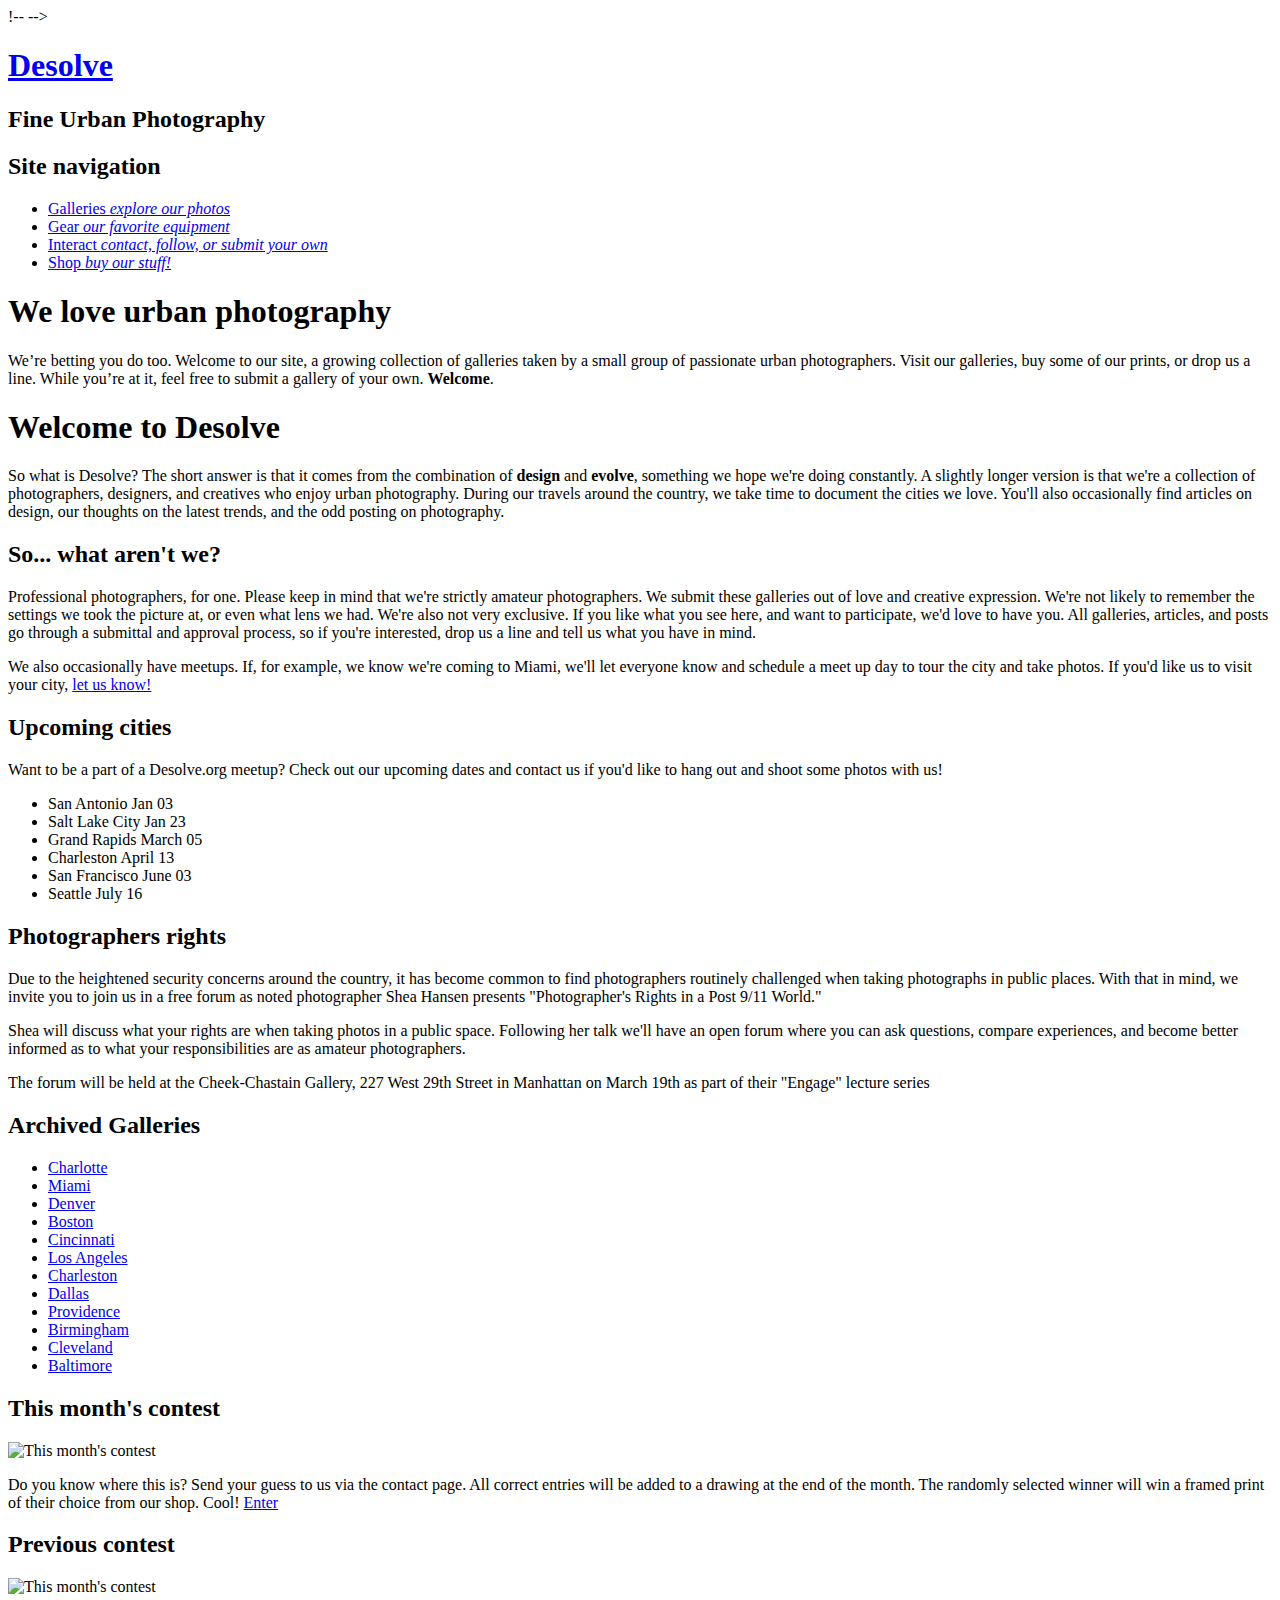
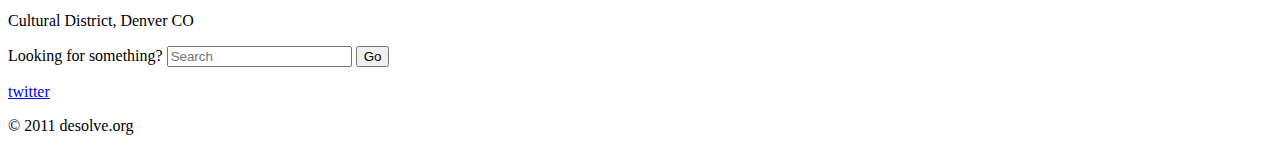
==== index.htm @ 6e528c20 "Update index.htm" ====
<!DOCTYPE HTML>
<html>
<head>
    <meta charset="UTF-8">
    <title>Welcome to Desolve</title>
    <!--[if lt IE 9]>
<script src="http://html5shiv.googlecode.com/svn/trunk/html5.js"></script>
<![endif]-->
    !--    <link href="_css/main.css" rel="stylesheet" media="screen, projection">-->
    <link type="text/css" href="_css/main.css" rel="stylesheet">
</head>

<body>
    <header id="pageHeader">
        <hgroup>
            <h1><a href="index.htm" title="Desolve.org">Desolve</a></h1>
            <h2>Fine Urban Photography</h2>
        </hgroup>
    </header>
    <nav id="mainNav">
        <h2>Site navigation</h2>
        <ul>
            <li><a href="galleries.htm" title="Our photo galleries" class="gallery">Galleries <em>explore our photos</em></a> </li>
            <li><a href="gear.htm" title="Favorite gear" class="gear">Gear <em>our favorite equipment</em></a></li>
            <li><a href="contact.htm" title="Get in touch" class="interact">Interact <em>contact, follow, or submit your own</em></a></li>
            <li><a href="shop.htm" title="Buy our stuff" class="shop">Shop <em>buy our stuff!</em></a></li>
        </ul>
    </nav>
    <section id="content">
        <div class="banner">
            <h1>We love urban photography</h1>
            <p>We’re betting you do too. Welcome to our site, a growing collection of galleries taken by a small group of passionate urban photographers. Visit our galleries, buy some of our prints, or drop us a line. While you’re at it, feel free to submit a gallery of your own. <strong>Welcome</strong>.</p>
        </div>
        <article id="home">
            <h1>Welcome to Desolve</h1>
            <p>So what is Desolve? The short answer is that it comes from the combination of <strong>design</strong> and <strong>evolve</strong>, something we hope we're doing constantly. A slightly longer version is that we're a collection of photographers, designers, and creatives who enjoy urban photography. During our travels around the country, we take time to document the cities we love. You'll also occasionally find articles on design, our thoughts on the latest trends, and the odd posting on photography. </p>
            <h2>So... what aren't we?</h2>
            <p>Professional photographers, for one. Please keep in mind that we're strictly amateur photographers. We submit these galleries out of love and creative expression. We're not likely to remember the settings we took the picture at, or even what lens we had. We're also not very exclusive. If you like what you see here, and want to participate, we'd love to have you. All galleries, articles, and posts go through a submittal and approval process, so if you're interested, drop us a line and tell us what you have in mind.</p>
            <p>We also occasionally have meetups. If, for example, we know we're coming to Miami, we'll let everyone know and schedule a meet up day to tour the city and take photos. If you'd like us to visit your city, <a href="contact.htm" title="get in touch">let us know!</a></p>
            <section class="news">
                <h2>Upcoming cities</h2>
                <p>Want to be a part of a Desolve.org meetup? Check out our upcoming dates and contact us if you'd like to hang out and shoot some photos with us!</p>
                <ul>
                    <li>San Antonio <span>Jan 03</span></li>
                    <li>Salt Lake City <span>Jan 23</span></li>
                    <li>Grand Rapids <span>March 05</span></li>
                    <li>Charleston <span>April 13</span></li>
                    <li>San Francisco <span>June 03</span></li>
                    <li>Seattle <span>July 16</span></li>
                </ul>
            </section>
            <section class="news">
                <h2>Photographers rights</h2>
                <p>Due to the heightened security concerns around the country, it has become common to find photographers routinely challenged when taking photographs in public places. With that in mind, we invite you to join us in a free forum as noted photographer Shea Hansen presents "Photographer's Rights in a Post 9/11 World."</p>
                <p>Shea will discuss what your rights are when taking photos in a public space. Following her talk we'll have an open forum where you can ask questions, compare experiences, and become better informed as to what your responsibilities are as amateur photographers.</p>
                <p>The forum will be held at the Cheek-Chastain Gallery, 227 West 29th Street in Manhattan on March 19th as part of their "Engage" lecture series</p>
            </section>
        </article>
        <aside>
            <nav id="archives">
                <h2>Archived Galleries</h2>
                <ul>
                    <li><a href="charlotte.htm" title="charlotte">Charlotte</a></li>
                    <li><a href="miami.htm" title="miami">Miami</a></li>
                    <li><a href="denver.htm" title="denver">Denver</a></li>
                    <li><a href="boston.htm" title="boston">Boston</a></li>
                    <li><a href="cincinnati.htm" title="cincinnati">Cincinnati</a></li>
                    <li><a href="lost_angeles.htm" title="los angeles">Los Angeles</a></li>
                    <li><a href="charleston.htm" title="charleston">Charleston</a></li>
                    <li><a href="dallas.htm" title="dallas">Dallas</a></li>
                    <li><a href="providence.htm" title="providence">Providence</a></li>
                    <li><a href="birmingham.htm" title="birmingham">Birmingham</a></li>
                    <li><a href="cleveland.htm" title="cleveland">Cleveland</a></li>
                    <li><a href="baltimore.htm" title="balitmore">Baltimore</a></li>
                </ul>
            </nav>
            <section class="contest">
                <h2>This month's contest</h2>
                <img src="_images/contest.jpg" width="200" height="200" alt="This month's contest">
                <p>Do you know where this is? Send your guess to us via the contact page. All correct entries will be added to a drawing at the end of the month. The randomly selected winner will win a framed print of their choice from our shop. Cool! <span class="enter"><a href="#" title="enter our contest">Enter</a></span></p>
            </section>
            <section class="contest">
                <h2>Previous contest</h2>
                <img src="_images/previous.jpg" width="200" height="200" alt="This month's contest">
                <p>Cultural District, Denver CO</p>
            </section>
        </aside>
    </section>
    <footer id="pageFooter">
        <form action="http://desolve.org" method="post" class="search-form">
            <label for="search">Looking for something?</label>
            <input type="search" placeholder="Search" title="Search" class="q" name="search" id="search">
            <input type="submit" class="submit" value="Go" name="submit">
        </form>
        <p class="twitter"><a href="http://www.twitter.com/jameswillweb">twitter</a></p>
        <p class="notice">&copy; 2011 desolve.org</p>
    </footer>
</body>
</html>
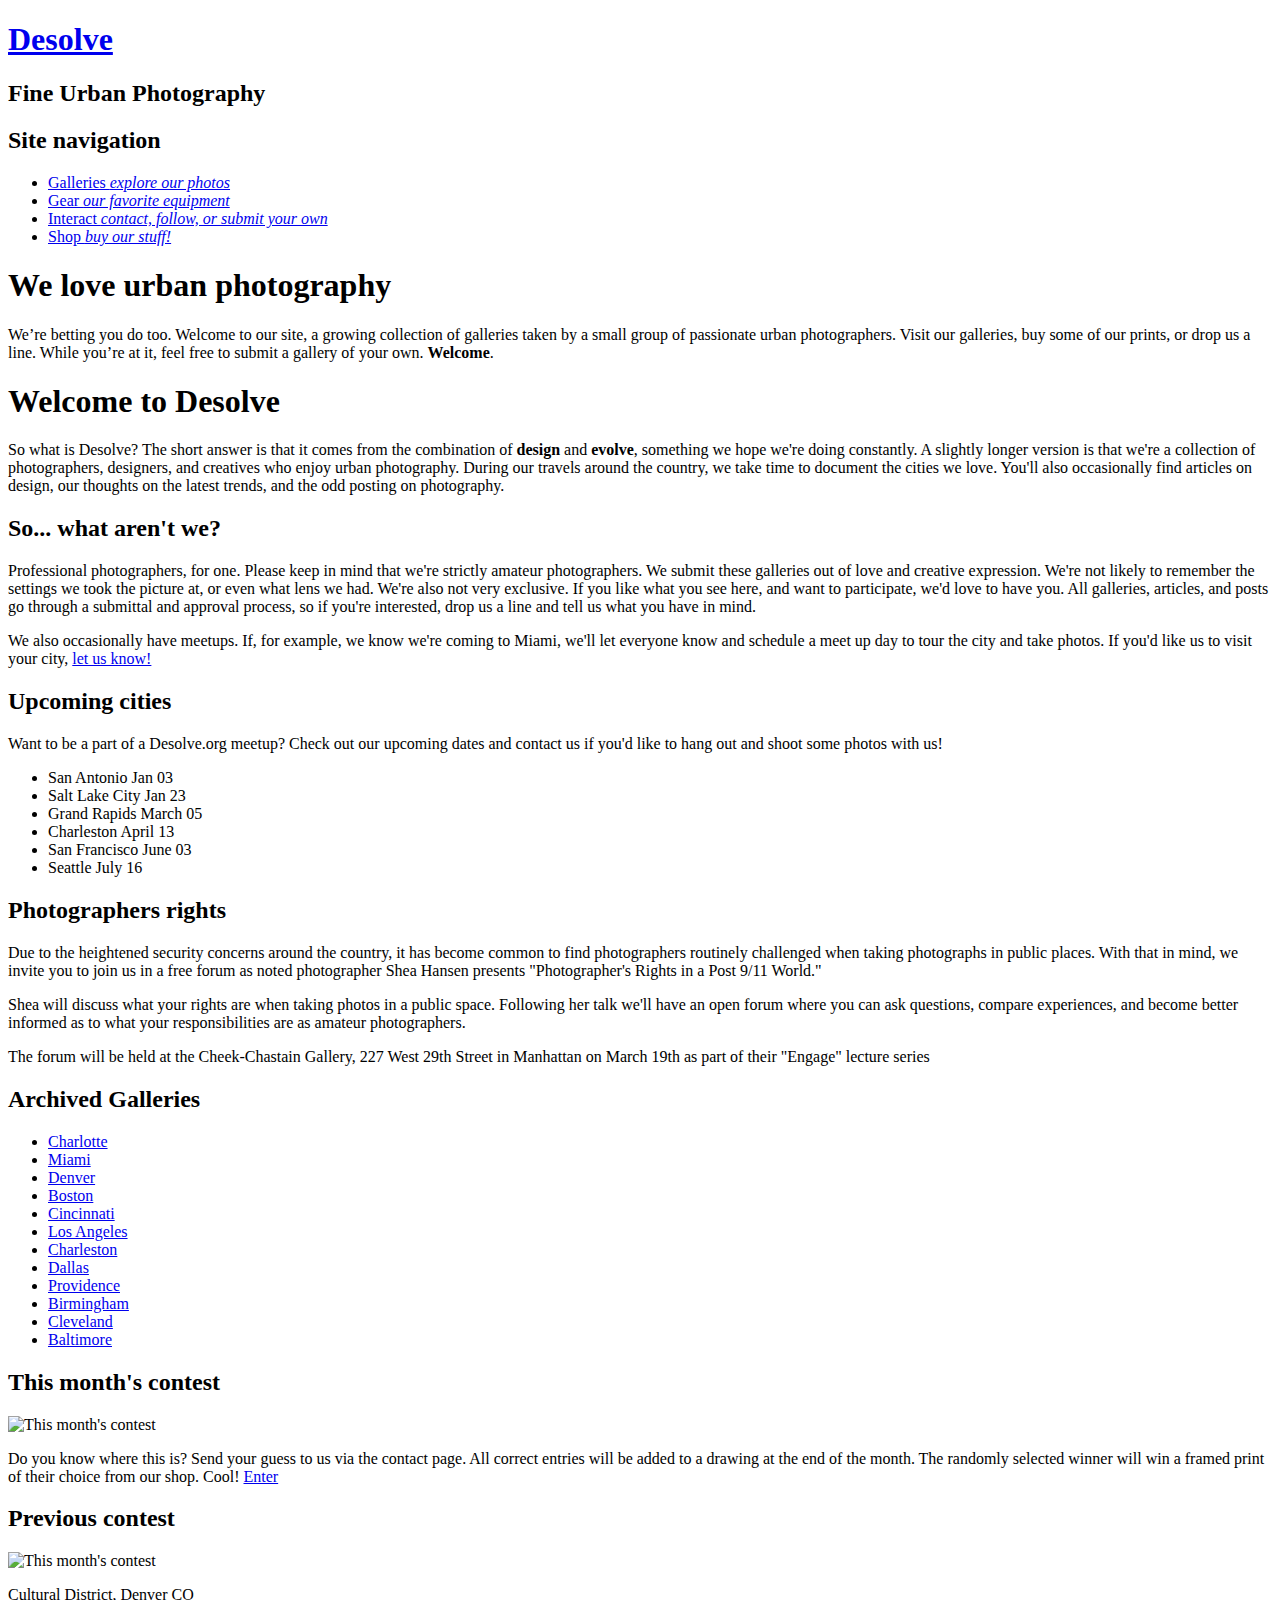
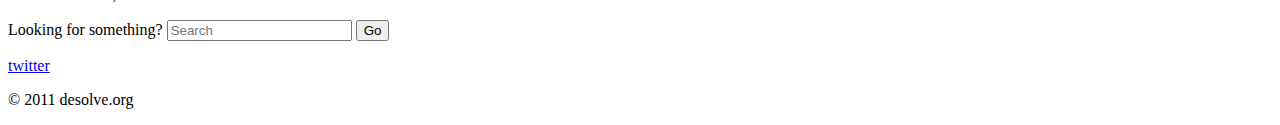
==== commit 3b2e8d57: "Update index.htm" ====
--- a/index.htm
+++ b/index.htm
@@ -3,10 +3,7 @@
 <head>
     <meta charset="UTF-8">
     <title>Welcome to Desolve</title>
-    <!--[if lt IE 9]>
-<script src="http://html5shiv.googlecode.com/svn/trunk/html5.js"></script>
-<![endif]-->
-    !--    <link href="_css/main.css" rel="stylesheet" media="screen, projection">-->
+   
     <link type="text/css" href="_css/main.css" rel="stylesheet">
 </head>
 
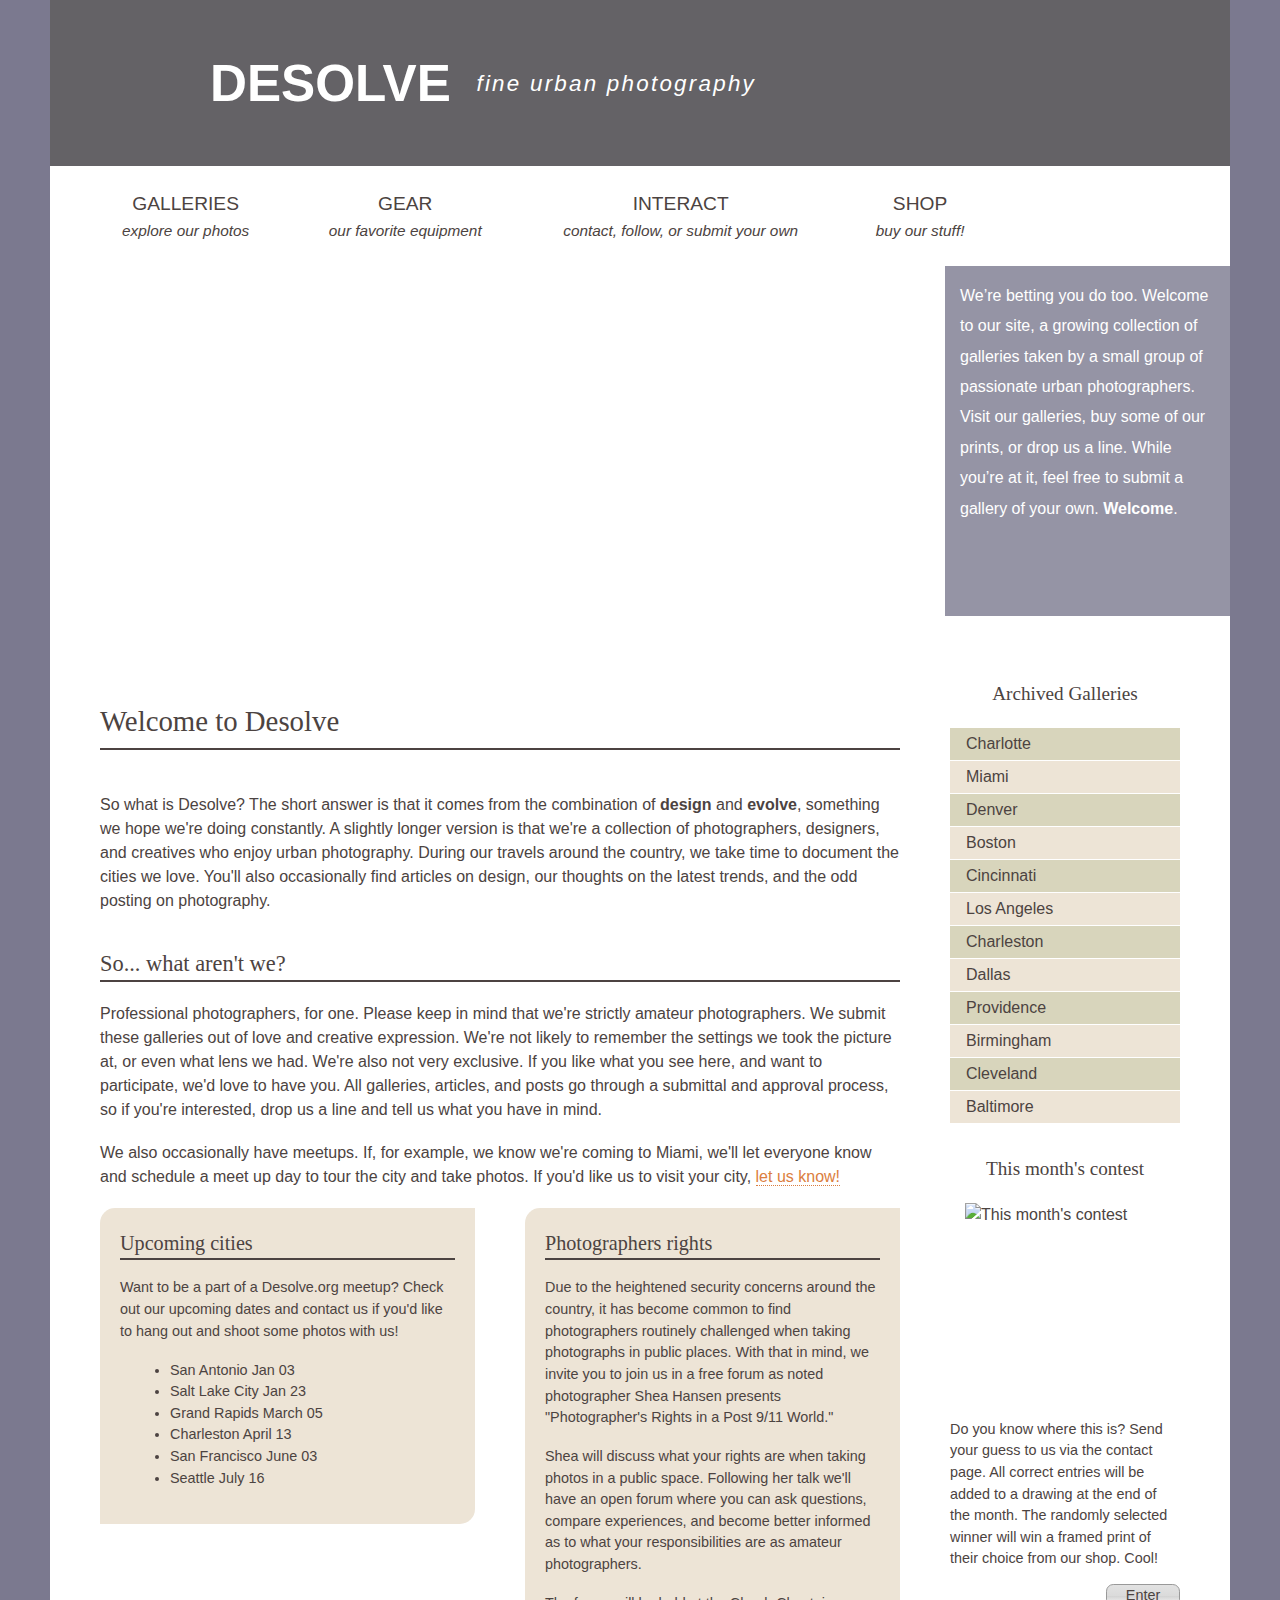
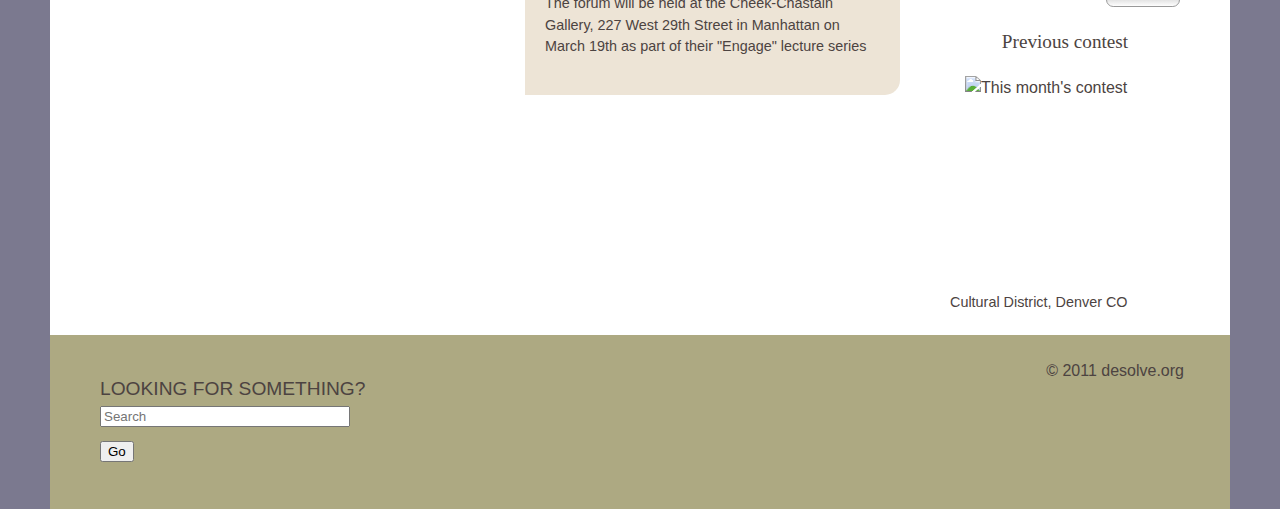
==== commit c081d97b: "s" ====
--- a/index.htm
+++ b/index.htm
@@ -2,9 +2,9 @@
 <html>
 <head>
     <meta charset="UTF-8">
+    <link type="text/css" href="css/main.css" rel="stylesheet">
     <title>Welcome to Desolve</title>
    
-    <link type="text/css" href="_css/main.css" rel="stylesheet">
 </head>
 
 <body>
--- a/css/main.css
+++ b/css/main.css
@@ -0,0 +1,723 @@
+
+
+/*Lab steps:
+
+1. In the banner styles section, (line 276) modify the styles for the banner and banner paragraph so that its height matches the banner and its width matches the aside column (remember to take the current padding into account). Then using positioning to line up the paragraph with the right edge of the banner, so that it appears to line up with the aside column below it. Finally, ensure that content is not allowed to flow outside of the banner div tag.
+
+2. In the footer, locate the twitter link. Using the class attribute, write a selector (at around line 691) that fixes the position of the twitter icon to always be 20% away from the bottom edge of the screen, and snug up against the left edge of the screen.*/
+
+/* CSS Document */
+
+/*copyright lynda.com 2011
+feel free to use these styles as you wish
+attribution would be nice, but not required
+*/
+
+/* desolve color palette
+#4C4341     rgb(76, 67, 65)  ASH
+#646266      rgb(100, 98, 102)  DULL GRAY
+#7B798F     rgb(123, 121, 143)  PEWTER BLUE
+#ADA982    rgb(173, 169, 130)  DARK TAN
+#D8D5BC   rgb(216, 213, 188)  MED TAN
+#EDE4D6   rgb(237, 228, 214)  LIGHT TAN
+#667F6A     rgb(102, 127, 106)  DARK GREEN
+#DB7E40	 rgb(219,126,64) BURNT ORANGE
+*/
+/*fonts*/
+@font-face {
+	font-family: 'Cantarell';
+	src: url('../_fonts/Cantarell-Regular-webfont.eot');
+	src: url('../_fonts/Cantarell-Regular-webfont.eot?#iefix') format('embedded-opentype'), url('../_fonts/Cantarell-Regular-webfont.woff') format('woff'), url('../_fonts/Cantarell-Regular-webfont.ttf') format('truetype'), url('../_fonts/Cantarell-Regular-webfont.svg#webfont9UOzsjXz') format('svg');
+	font-weight: normal;
+	font-style:normal;
+}
+
+@font-face {
+	font-family: 'Cantarell';
+	src: url('../_fonts/Cantarell-Oblique-webfont.eot');
+	src: url('../_fonts/Cantarell-Oblique-webfont.eot?#iefix') format('embedded-opentype'), url('../_fonts/Cantarell-Oblique-webfont.woff') format('woff'), url('../_fonts/Cantarell-Oblique-webfont.ttf') format('truetype'), url('../_fonts/Cantarell-Oblique-webfont.svg#webfontRl4nowrT') format('svg');
+	font-weight: normal;
+	font-style:italic;
+}
+
+@font-face {
+	font-family: 'Cantarell';
+	src: url('../_fonts/Cantarell-Bold-webfont.eot');
+	src: url('../_fonts/Cantarell-Bold-webfont.eot?#iefix') format('embedded-opentype'), url('../_fonts/Cantarell-Bold-webfont.woff') format('woff'), url('../_fonts/Cantarell-Bold-webfont.ttf') format('truetype'), url('../_fonts/Cantarell-Bold-webfont.svg#webfontKr2CkGZp') format('svg');
+	font-weight: bold;
+	font-style:normal;
+}
+
+@font-face {
+	font-family: 'Cantarell';
+	src: url('../_fonts/Cantarell-BoldOblique-webfont.eot');
+	src: url('../_fonts/Cantarell-BoldOblique-webfont.eot?#iefix') format('embedded-opentype'), url('../_fonts/Cantarell-BoldOblique-webfont.woff') format('woff'), url('../_fonts/Cantarell-BoldOblique-webfont.ttf') format('truetype'), url('../_fonts/Cantarell-BoldOblique-webfont.svg#webfontQ1aSR0ux') format('svg');
+	font-weight: bold;
+	font-style:italic;
+}
+
+@font-face {
+	font-family: "Cardo";
+	src: url("../_fonts/Cardo99s-webfont.eot");
+	src: url("../_fonts/Cardo99s-webfont.eot?#iefix") format("embedded-opentype"), url("../_fonts/Cardo99s-webfont.woff") format("woff"), url("../_fonts/Cardo99s-webfont.ttf") format("truetype"), url("../_fonts/Cardo99s-webfont.svg#webfontQ5EXXZTZ") format("svg");
+	font-weight: normal;
+	font-style: normal;
+}
+
+@font-face {
+	font-family: 'OstrichSansBold';
+	src: url('../_fonts/ostrich-bold-webfont.eot');
+	src: url('../_fonts/ostrich-bold-webfont.eot?#iefix') format('embedded-opentype'), url('../_fonts/ostrich-bold-webfont.woff') format('woff'), url('../_fonts/ostrich-bold-webfont.ttf') format('truetype'), url('../_fonts/ostrich-bold-webfont.svg#OstrichSansBold') format('svg');
+	font-weight: normal;
+	font-style: normal;
+}
+
+/*Global styles -----------------------------------------------------------------------------------------------------------*/
+
+/*limited reset*/
+html, body, div, section, article, aside, header, hgroup, footer, nav, h1, h2, h3, h4, h5, h6, p, blockquote, address, time, span, em, strong, img, ol, ul, li, figure, canvas, video, th, td, tr {
+	margin: 0;
+	padding: 0;
+	border: 0;
+	vertical-align:baseline;
+	font: inherit;
+}
+
+/*html5 display rule*/
+address, article, aside, canvas, details, figcaption, figure, footer, header, hgroup, nav, menu, nav, section, summary {
+	display: block;
+}
+
+a {
+	text-decoration: none;
+	color: rgb(219,126,64);
+	border-bottom: 1px dotted rgb(219,126,64);
+}
+
+a:hover {
+	color: #7B798F;
+	border-bottom: 1px solid #7B798F;
+}
+
+.preview a {
+	display: block;
+	height:100%;
+}
+
+.preview a:hover {
+	border: none;
+}
+
+a.phone {
+	border: none;
+	color: inherit;
+}
+
+a.phone:hover {
+	border: none;
+	color: inherit;
+	cursor: default;
+}
+
+html {
+	background: rgb(123, 121, 143);
+}
+
+body {
+	font: 100% Cantarell, Arial, Helvetica, sans-serif;
+	line-height: 1.5;
+	position: relative;
+	background: #fff;
+	color: rgb(76, 67, 65);
+	font-weight:normal;
+	font-style:normal;
+}
+
+#mainNav h2 {
+	display: none;
+}
+
+nav ul {
+	list-style: none;
+}
+
+strong {
+	font-weight: bold;
+}
+
+em {
+	font-style: italic;
+}
+/*Basic layout styles -----------------------------------------------------------------------------------------------------------*/
+
+body {
+	width: 1180px;
+	margin: 0 auto;
+}
+
+header {
+	height: 165px;
+}
+
+article {
+	float: left;
+	width: 800px;
+	padding-left: 50px;
+}
+
+aside {
+	float: right;
+	width: 230px;
+	padding-right: 50px;
+}
+
+#pageFooter {
+	clear:both;
+	overflow:hidden;
+	height: 150px;
+}
+
+/* Content region styles -----------------------------------------------------------------------------------------------------------*/
+
+/*header styles*/
+header {
+	background: rgb(100, 98, 102);
+	padding-top: 1px;
+	overflow: hidden;
+	margin-bottom: 1.5em;
+	padding-left: 50px;
+}
+
+header h1 {
+	font-size: 3.2em;
+	font-weight: bold;
+	text-transform: uppercase;
+	line-height: 100px;
+	line-height: 165px;
+	margin-right: .5em;
+	float: left;
+	padding-left: 110px;
+	background: url(../_images/desolve_logo.png) no-repeat left center;
+	color: #fff;
+}
+
+header h2 {
+	font-style: italic;
+	font-weight:normal;
+	font-size: 1.4em;
+	color: #fff;
+	float: left;
+	text-transform: lowercase;
+	letter-spacing:.1em;
+	line-height: 165px;
+}
+header a, header a:hover {
+	color: #fff;
+	border: none;
+}
+
+/*nav styles*/
+#mainNav {
+	overflow: hidden;
+	margin-bottom: 1.5em;
+	padding-left: 50px;
+}
+
+#mainNav li {
+	float: left;
+	margin-right: 3.6em;
+}
+
+#mainNav a {
+	text-transform: uppercase;
+	display: block;
+	color: rgb(76, 67, 65);
+	border: none;
+	font-size: 1.2em;
+	text-align: center;
+}
+
+#mainNav a:hover {
+	color: rgb(219,126,64);
+}
+
+#mainNav a.current {
+	color: rgb(123, 121, 143);
+	cursor: default;
+}
+
+#mainNav a em {
+	font-size: .8em;
+	display: block;
+	text-transform: lowercase;
+	color: rgb(76, 67, 65);
+}
+
+a.gallery {
+	background: url(../_images/icon_sprites_25.png) no-repeat 0 3px;
+	padding-left: 22px;
+}
+
+a.gear {
+	background: url(../_images/icon_sprites_25.png) no-repeat 38px -98px;
+	padding-left: 22px;
+}
+
+a.interact {
+	background: url(../_images/icon_sprites_25.png) no-repeat 62px -197px;
+	padding-left: 24px;
+}
+
+a.shop {
+	background: url(../_images/icon_sprites_25.png) no-repeat 6px -297px;
+	padding-left: 20px;
+}
+
+/*banner styles*/
+.banner {
+	height: 350px;
+	padding-left: 50px;
+    overflow: hidden;
+	background: url(../_images/gallery_banner.jpg) no-repeat;
+	margin-bottom: 4em;
+    position: relative;
+}
+
+.banner p {
+	padding: 15px 15px 0;
+	font-size: 1em;
+	line-height: 1.9;
+	color: #fff;
+	background: rgba(123, 121, 143, .8);
+    width: 255px;
+    height: 340px;
+    position: absolute;
+    right: 0px;
+    top: 0px;
+}
+
+.banner h1 {
+	font-size: 2.2em;
+	color: #fff;
+	padding-top: 290px;
+	letter-spacing:.1em;
+	text-transform: uppercase;
+}
+
+/*article styles*/
+article section {
+	border-bottom: 2px solid rgb(76, 67, 65);
+	margin-bottom: 2em;
+}
+
+article h1, article h2, article h3 {
+	font-family: Cardo, Georgia, Times, serif;
+}
+
+article > h1 {
+	font-size: 1.8em;
+	border-bottom: 2px solid rgb(76, 67, 65);
+	margin-bottom: 1.5em;
+	background: url(../_images/icon_sprites_50.png) no-repeat
+}
+
+article h2 {
+	font-size: 1.4em;
+	border-bottom: 2px solid rgb(76, 67, 65);
+	margin-top: 1.5em;
+}
+
+article h2 a {
+	color: rgb(76, 67, 65);
+	border: none;
+}
+
+article p {
+	font-size:1em;
+	margin: 1.2em 0;
+}
+article ul {
+	margin:0 0 1em 50px;
+}
+.news {
+	background: rgb(237, 228, 214);
+	float: left;
+	margin-right: 50px;
+	width: 335px;
+	padding: 20px;
+	border: none;
+	border-radius: 15px 0 15px 0;
+	font-size: 90%;
+}
+.news + .news {
+	margin-right: 0;
+}
+.news h2 {
+	margin-top: 0;
+}
+
+/*page-specific main content styles*/
+#home h1 {
+	background-position: right -790px;
+	padding: 20px 0 5px;
+}
+#galleries h1 {
+	background-position: right top;
+	padding: 20px 0 5px;
+	margin-top: 1em;
+}
+#contact h1 {
+	background-position: right -395px;
+	padding: 20px 0 5px;
+}
+
+#galleries h2 {
+	font: 2.8em OstrichSansBold, Helvetica, sans-serif;
+	float: left;
+	margin: 0 0 .1em;
+	border: none;
+}
+
+#galleries p {
+	font-size:1.2em;
+	margin: .8em 0;
+}
+
+#galleries p.pubdate {
+	font-size: 1.2em;
+	text-transform: uppercase;
+	float: right;
+	padding-top: .8em;
+	margin:0;
+}
+
+article .preview {
+	height: 250px;
+	clear:both;
+}
+article h2 a:hover {
+	color: rgb(123, 121, 143);
+	border: none;
+}
+
+.preview a, .preview a:hover {
+	display: block;
+	border: none;
+}
+
+.philly .preview {
+	background: url(../_images/philly_banner.jpg) no-repeat;
+}
+
+.chicago .preview {
+	background: url(../_images/chicago_banner.jpg) no-repeat;
+}
+
+.nyc .preview {
+	background: url(../_images/nyc_banner.jpg) no-repeat;
+}
+
+/* individual gallery styles*/
+#gallery {
+	margin-top: 2em;
+}
+
+#gallery h1 {
+	font: 10em/1 OstrichSansBold, Helvetica, sans-serif;
+	background: none;
+	padding: 0;
+	border: none;
+	margin: 0;
+	font-weight: normal;
+	font-style: normal;
+	color: rgba(255, 255, 255, .6);
+	text-shadow: 2px 2px 0 rgba(123, 121, 143,.6);
+}
+
+.intro {
+	-moz-column-count: 2;
+	-moz-column-gap: 1em;
+	-webkit-column-count: 2;
+	-webkit-column-gap: 1em;
+	column-count: 2;
+	column-gap: 1em;
+	margin-bottom: 1em;
+}
+
+.intro p {
+	font-size: 1em;
+	margin: 0 0 1em;
+}
+
+.photos {
+	-moz-column-count: 2;
+	-moz-column-gap: 1em;
+	-webkit-column-count: 2;
+	-webkit-column-gap: 1em;
+	column-count: 2;
+	column-gap: 1em;
+	margin-bottom: 2em;
+}
+
+.photos img {
+	width: 100%;
+	margin-bottom: .5em;
+}
+
+.photos::after {
+	content: "All photos by James Williamson | used by permission";
+	font-style: italic;
+	text-align: right;
+	margin: 0;
+	padding: 0;
+	display: block;
+}
+
+/*contact styles*/
+
+#contact h2 {
+	font-size: 1.4em;
+	float: none;
+	margin-bottom: 1em;
+}
+
+#contact h3 {
+	font-size: 1em;
+	border-bottom: 1px solid rgb(76, 67, 65);
+	margin: 1em 0 .5em;
+}
+
+#contact ul {
+	list-style: none;
+}
+
+#contact li {
+	display: inline-block;
+	width: 5px;
+	margin-bottom: 1em;
+	width: 225px;
+}
+
+#contact li a {
+	color:rgb(76, 67, 65);
+	border: none;
+	padding-left: 40px;
+	line-height: 50px;
+	font-size: 1.2em;
+	display:block;
+}
+
+#contact li a:hover {
+	color: rgb(123, 121, 143);
+}
+
+a.twitter {
+	background:url([data-uri]) no-repeat left center;
+}
+
+a.flickr {
+	background:url([data-uri]) no-repeat left center;
+}
+
+a.facebook {
+	background:url([data-uri]) no-repeat left center;
+}
+
+a.linked {
+	background:url([data-uri]) no-repeat left center;
+}
+
+a.google {
+	background: url([data-uri]) no-repeat left center;
+}
+
+a.youtube {
+	background: url([data-uri]) no-repeat left center;
+}
+
+/*form styles*/
+fieldset {
+	border: none;
+	background: rgb(237, 228, 214);
+	position: relative;
+	width: 80%;
+	min-width: 300px;
+	padding:1em;
+	margin: 1em 0;
+	-webkit-border-radius: 0 .5em .5em 0;
+	-moz-border-radius: 0 .5em .5em 0;
+	border-radius: 0 .5em .5em 0;
+}
+
+fieldset:before {
+	content:attr(title);
+	display: block;
+	font: 1.2em Cantarell, Arial, Helvetica, sans-serif;
+	font-weight:bold;
+	border-bottom: 1px solid rgb(76, 67, 65);
+	width: 80%;
+}
+
+legend {
+	position: absolute;
+	top:0;
+	left: -2000em;
+}
+
+fieldset p {
+	font: .8em Cantarell, Arial, Helvetica, sans-serif;
+	margin: 1em 0 0;
+	font-style: italic;
+}
+
+label {
+	display:block;
+	font-size: 1em;
+	margin: .8em 0 0;
+}
+
+input[type="text"], input[type="email"], input[type="url"], textarea {
+	width: 250px;
+}
+
+input[type="submit"] {
+	display:block;
+	margin: 1em 0;
+}
+
+.inline {
+	display: inline;
+}
+
+fieldset div {
+	width: 250px;
+}
+
+/*aside styles*/
+aside h2 {
+	font-family: Cardo, Georgia, Times, serif;
+	font-size: 1.2em;
+	text-align: center;
+	margin-bottom: 1em;
+	clear: both;
+}
+
+aside nav {
+	margin-bottom: 2em;
+}
+
+aside nav a {
+	display:block;
+	padding-left: 16px;
+	border: none;
+	color: rgb(76, 67, 65);
+	line-height: 2em;
+	margin-bottom: 1px;
+}
+
+aside nav li {
+	background: rgb(216, 213, 188);
+}
+
+aside nav li:nth-child(even) {
+	background: rgb(237, 228, 214);
+}
+
+aside nav a:hover {
+	color: #fff;
+	border:none;
+	background: rgb(100, 98, 102);
+}
+
+.contest img {
+	display: block;
+	margin: 0 auto;
+	margin-bottom: 1em;
+}
+
+.contest p {
+	font-size: .9em;
+	margin: 0 auto 1.5em;
+}
+
+.enter a {
+	float: right;
+	border: 1px solid #999;
+	margin: 1em 0 1.5em;
+	color: rgb(76, 67, 65);
+	width: 5em;
+	height: 1.4em;
+	line-height: 1.4em;
+	text-align: center;
+	-webkit-border-radius: .5em;
+	-moz-border-radius: .5em;
+	border-radius: .5em;
+	background: rgb(226,226,226);
+	background: -moz-linear-gradient(top, rgba(226,226,226,1) 0%, rgba(219,219,219,1) 50%, rgba(209,209,209,1) 51%, rgba(254,254,254,1) 100%); /* FF3.6+ */
+	background: -webkit-gradient(linear, left top, left bottom, color-stop(0%, rgba(226,226,226,1)), color-stop(50%, rgba(219,219,219,1)), color-stop(51%, rgba(209,209,209,1)), color-stop(100%, rgba(254,254,254,1))); /* Chrome,Safari4+ */
+	background: -webkit-linear-gradient(top, rgba(226,226,226,1) 0%, rgba(219,219,219,1) 50%, rgba(209,209,209,1) 51%, rgba(254,254,254,1) 100%); /* Chrome10+,Safari5.1+ */
+	background: -o-linear-gradient(top, rgba(226,226,226,1) 0%, rgba(219,219,219,1) 50%, rgba(209,209,209,1) 51%, rgba(254,254,254,1) 100%); /* Opera11.10+ */
+	background: -ms-linear-gradient(top, rgba(226,226,226,1) 0%, rgba(219,219,219,1) 50%, rgba(209,209,209,1) 51%, rgba(254,254,254,1) 100%); /* IE10+ */
+filter: progid:DXImageTransform.Microsoft.gradient( startColorstr='#e2e2e2', endColorstr='#fefefe', GradientType=0 ); /* IE6-9 */
+	background: linear-gradient(top, rgba(226,226,226,1) 0%, rgba(219,219,219,1) 50%, rgba(209,209,209,1) 51%, rgba(254,254,254,1) 100%); /* W3C */
+}
+
+.enter a:hover {
+	background: rgb(254,254,254); /* Old browsers */
+	background: -moz-linear-gradient(top, rgba(254,254,254,1) 0%, rgba(209,209,209,1) 49%, rgba(219,219,219,1) 50%, rgba(226,226,226,1) 100%); /* FF3.6+ */
+	background: -webkit-gradient(linear, left top, left bottom, color-stop(0%, rgba(254,254,254,1)), color-stop(49%, rgba(209,209,209,1)), color-stop(50%, rgba(219,219,219,1)), color-stop(100%, rgba(226,226,226,1))); /* Chrome,Safari4+ */
+	background: -webkit-linear-gradient(top, rgba(254,254,254,1) 0%, rgba(209,209,209,1) 49%, rgba(219,219,219,1) 50%, rgba(226,226,226,1) 100%); /* Chrome10+,Safari5.1+ */
+	background: -o-linear-gradient(top, rgba(254,254,254,1) 0%, rgba(209,209,209,1) 49%, rgba(219,219,219,1) 50%, rgba(226,226,226,1) 100%); /* Opera11.10+ */
+	background: -ms-linear-gradient(top, rgba(254,254,254,1) 0%, rgba(209,209,209,1) 49%, rgba(219,219,219,1) 50%, rgba(226,226,226,1) 100%); /* IE10+ */
+filter: progid:DXImageTransform.Microsoft.gradient( startColorstr='#fefefe', endColorstr='#e2e2e2', GradientType=0 ); /* IE6-9 */
+	background: linear-gradient(top, rgba(254,254,254,1) 0%, rgba(209,209,209,1) 49%, rgba(219,219,219,1) 50%, rgba(226,226,226,1) 100%); /* W3C */
+}
+
+/*footer styles*/
+#pageFooter {
+	background: rgb(173, 169, 130);
+	padding-top: 1.5em;
+}
+
+input[type="search"] {
+	width: 250px;
+}
+
+#pageFooter label {
+	display: block;
+	font-size: 1.2em;
+	text-transform:uppercase;
+}
+
+#pageFooter p {
+	float: right;
+	clear: right;
+	margin-right: 3.9%;
+	text-align: right;
+}
+/*position twitter icon*/
+
+.twitter {
+    position: fixed;
+    left: 0;
+    top: 80%;
+}
+
+.twitter a {
+	display:block;
+	width: 90px;
+	height: 90px;
+	border: none;
+	background: url(../_images/tweet_90.png) no-repeat;
+	text-indent: 2000em;
+}
+
+#pageFooter form {
+	float: left;
+	margin-left: 50px;
+	display: inline;
+}
+
+.notice {
+	width: 300px;
+}